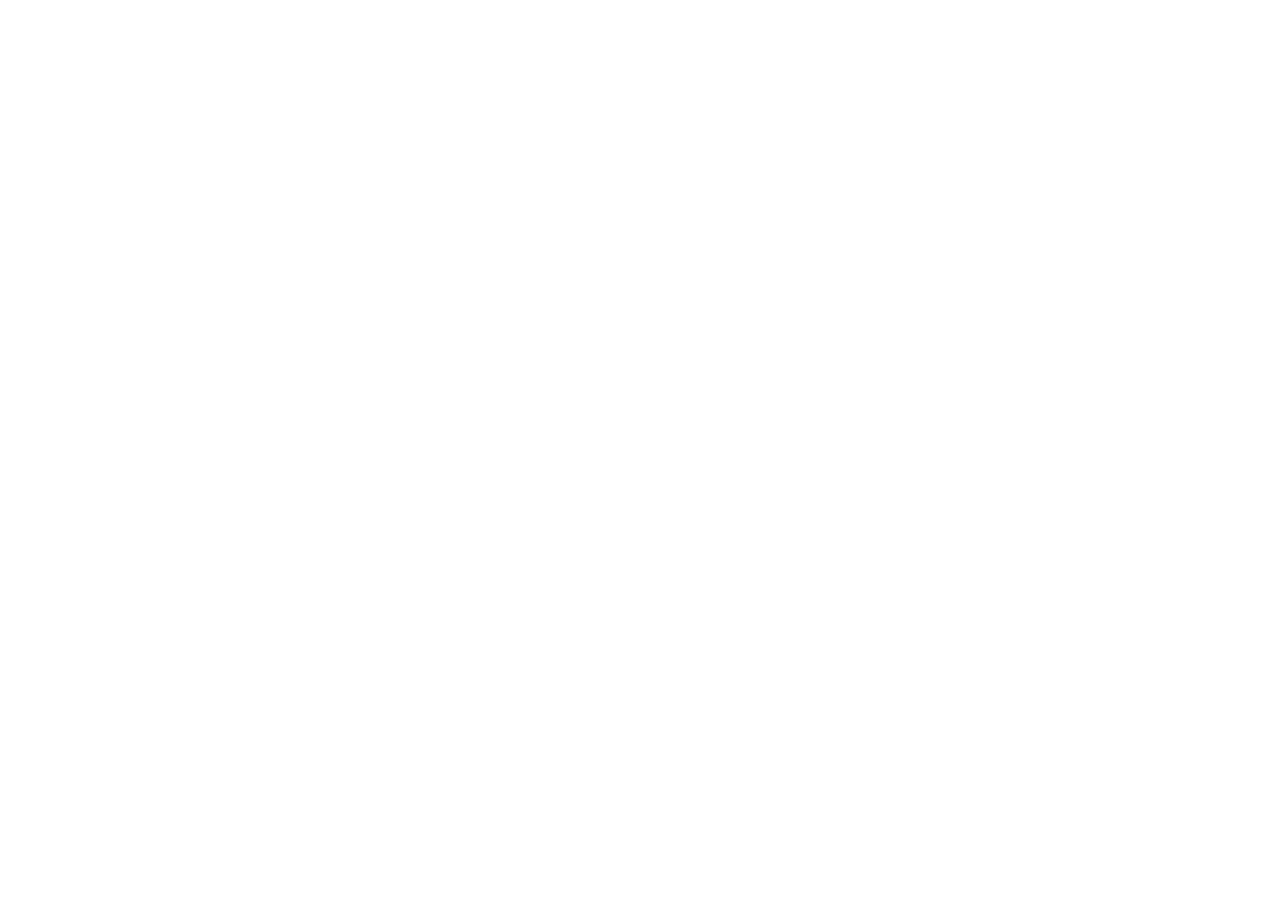
==== 1-imc/index.html @ 856f5712 "first commit, project mini js" ====
<!DOCTYPE html>
<html lang="en">
<head>
  <meta charset="UTF-8">
  <meta http-equiv="X-UA-Compatible" content="IE=edge">
  <meta name="viewport" content="width=device-width, initial-scale=1.0">
  <!-- Title -->
  <title>Calculator BMI</title>
  <!-- Icons -->
  <link rel="stylesheet" href="https://cdn.jsdelivr.net/npm/bootstrap-icons@1.9.1/font/bootstrap-icons.css">
  <!-- CSS -->
  <link rel="stylesheet" href="style.min.css">
  <!-- Script JS -->
  <script type="module" src="1-imc/assets/js/script.js"></script>
</head>
<body>
  
</body>
</html>
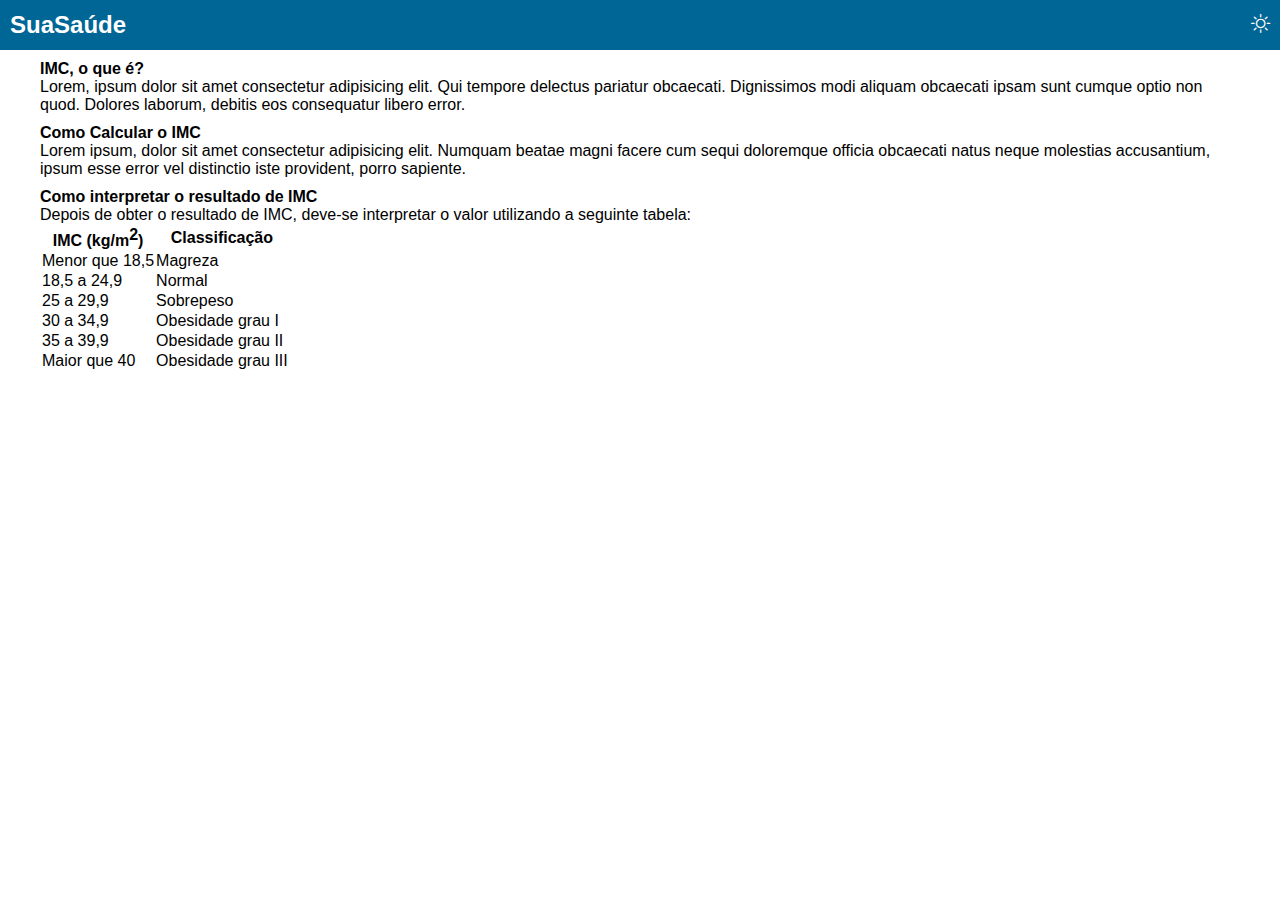
==== commit b4d349d8: "finish js and initialized css/sass" ====
--- a/1-imc/index.html
+++ b/1-imc/index.html
@@ -9,11 +9,77 @@
   <!-- Icons -->
   <link rel="stylesheet" href="https://cdn.jsdelivr.net/npm/bootstrap-icons@1.9.1/font/bootstrap-icons.css">
   <!-- CSS -->
-  <link rel="stylesheet" href="style.min.css">
+  <link rel="stylesheet" href="assets/css/style.css">
   <!-- Script JS -->
-  <script type="module" src="1-imc/assets/js/script.js"></script>
+  <script type="module" src="assets/js/changeTheme.js"></script>
 </head>
 <body>
-  
+  <!-- Inicio Navbar -->
+  <header>
+      <!-- Logo -->
+      <div class="logo-nav">
+        <h2>Sua<span>S</span>aúde</h2>
+      </div>
+      <!-- Nav-menus -->
+      <nav class="nav-menu">
+        <div class="dark-mode">
+          <input type="checkbox" name="change-theme" id="change-theme">
+          <label for="change-theme">
+            <i class="bi bi-sun"></i>
+            <i class="bi bi-moon"></i>
+          </label>
+        </div>
+      </nav>
+  </header>
+  <!-- Fim -->
+  <main>
+    <section class="imc container">
+      <div class="sobreImc container">
+        <h2>IMC, o que é?</h2>
+        <p>Lorem, ipsum dolor sit amet consectetur adipisicing elit. Qui tempore delectus pariatur obcaecati. Dignissimos modi aliquam obcaecati ipsam sunt cumque optio non quod. Dolores laborum, debitis eos consequatur libero error.</p>
+      </div>
+      <div class="comoCalc container">
+        <h2>Como Calcular o IMC</h2>
+        <p>Lorem ipsum, dolor sit amet consectetur adipisicing elit. Numquam beatae magni facere cum sequi doloremque officia obcaecati natus neque molestias accusantium, ipsum esse error vel distinctio iste provident, porro sapiente.</p>
+      </div>
+      <div class="comoInterpretar container">
+        <h2>Como interpretar o resultado de IMC</h2>
+        <p>Depois de obter o resultado de IMC, deve-se interpretar o valor utilizando a seguinte tabela:</p>
+        <table>
+          <tbody>
+            <tr>
+              <th>IMC (kg/m<sup>2</sup>)</th>
+              <th>Classificação</th>
+            </tr>
+            <tr>
+              <td>Menor que 18,5</td>
+              <td>Magreza</td>
+            </tr>
+            <tr>
+              <td>18,5 a 24,9</td>
+              <td>Normal</td>
+            </tr>
+            <tr>
+              <td>25 a 29,9</td>
+              <td>Sobrepeso</td>
+            </tr>
+            <tr>
+              <td>30 a 34,9</td>
+              <td>Obesidade grau I</td>
+            </tr>
+            <tr>
+              <td>35 a 39,9</td>
+              <td>Obesidade grau II</td>
+            </tr>
+            <tr>
+              <td>Maior que 40</td>
+              <td>Obesidade grau III</td>
+            </tr>
+
+          </tbody>
+        </table>
+      </div>
+    </section>
+  </main>
 </body>
 </html>--- a/1-imc/assets/css/style.css
+++ b/1-imc/assets/css/style.css
@@ -0,0 +1,68 @@
+/* Cores de texto */
+/* Cores backround */
+/* Effects */
+* {
+  margin: 0;
+  padding: 0;
+  box-sizing: border-box;
+  border: none;
+  outline: none;
+  list-style: none;
+  text-decoration: none;
+  font-size: 100%;
+  font-family: Arial, Helvetica, sans-serif;
+}
+
+body {
+  transition: background 0.5s;
+}
+
+.container {
+  margin: 10px 20px;
+}
+
+header {
+  display: flex;
+  align-items: center;
+  justify-content: space-between;
+  height: 50px;
+  width: 100%;
+  padding: 10px;
+  background: #006696;
+  color: #FFF;
+}
+header .logo-nav {
+  font-size: 1.5rem;
+}
+header nav .dark-mode input[type=checkbox] {
+  display: none;
+}
+header nav .dark-mode label {
+  font-size: 1.2rem;
+  cursor: pointer;
+}
+header nav .dark-mode label i.bi {
+  transition: 0.5s;
+}
+header nav .dark-mode label i.bi:hover {
+  color: #f8f401;
+}
+header nav .dark-mode label .bi-moon {
+  display: none;
+}
+
+body.dark {
+  background: #00161a;
+}
+body.dark header nav .dark-mode label .bi-sun {
+  display: none;
+}
+body.dark header nav .dark-mode label .bi-moon {
+  display: block;
+}
+
+body.dark {
+  color: #FFF;
+}
+
+/*# sourceMappingURL=style.css.map */
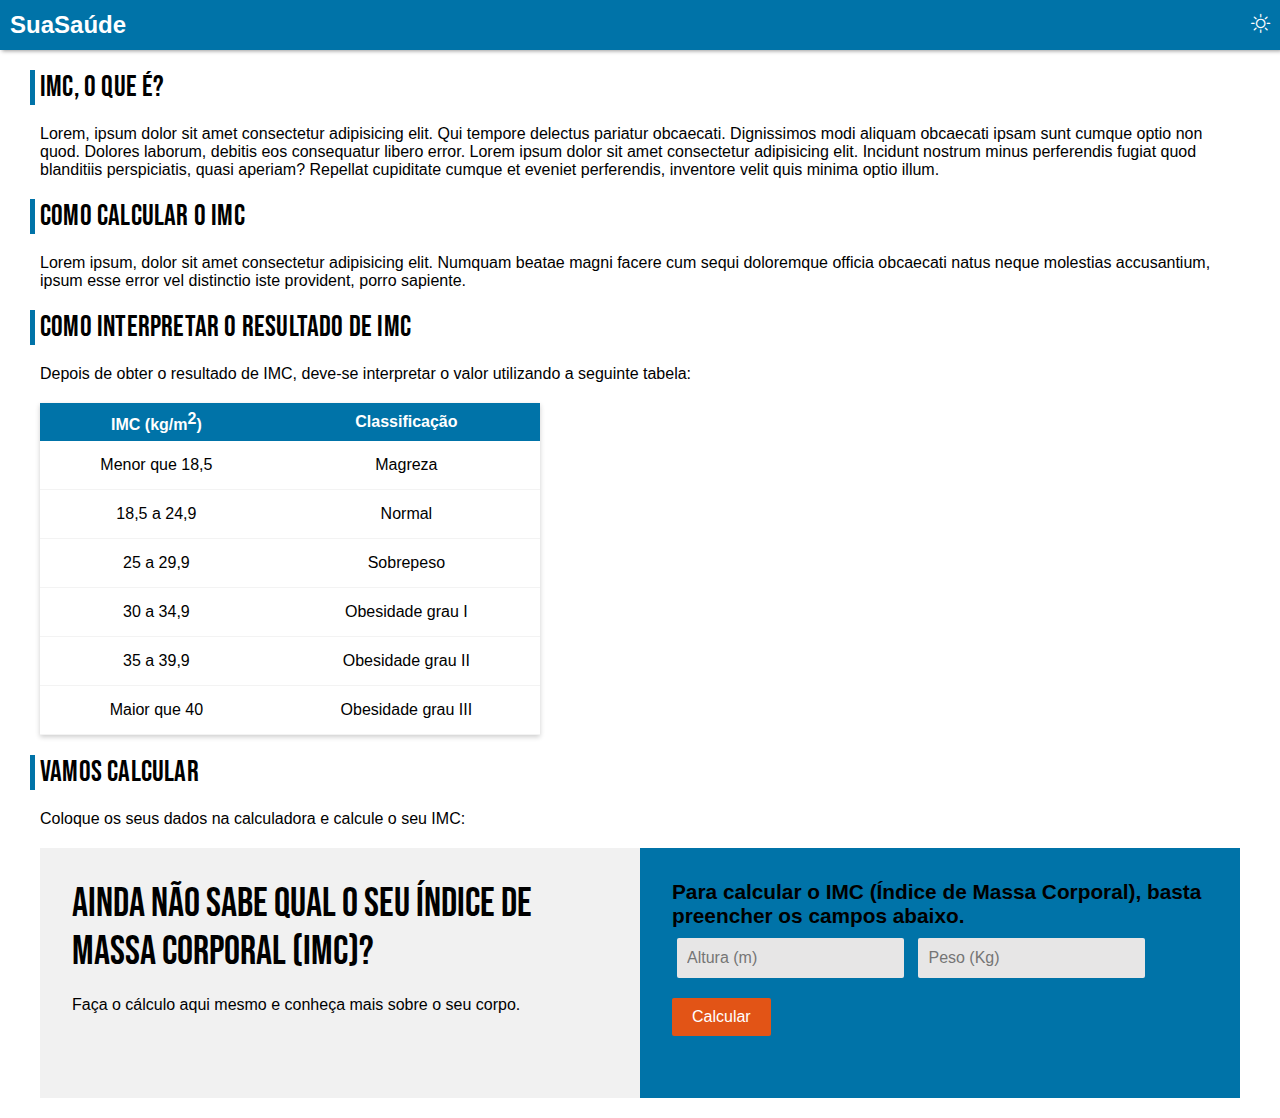
==== commit 07310c7c: "create div calc and styles" ====
--- a/1-imc/index.html
+++ b/1-imc/index.html
@@ -11,7 +11,7 @@
   <!-- CSS -->
   <link rel="stylesheet" href="assets/css/style.css">
   <!-- Script JS -->
-  <script type="module" src="assets/js/changeTheme.js"></script>
+  <script type="module" src="assets/js/imc.js"></script>
 </head>
 <body>
   <!-- Inicio Navbar -->
@@ -34,50 +34,81 @@
   <!-- Fim -->
   <main>
     <section class="imc container">
-      <div class="sobreImc container">
+      <div class="sobre container">
         <h2>IMC, o que é?</h2>
-        <p>Lorem, ipsum dolor sit amet consectetur adipisicing elit. Qui tempore delectus pariatur obcaecati. Dignissimos modi aliquam obcaecati ipsam sunt cumque optio non quod. Dolores laborum, debitis eos consequatur libero error.</p>
+        <p>Lorem, ipsum dolor sit amet consectetur adipisicing elit. Qui tempore delectus pariatur obcaecati. Dignissimos modi aliquam obcaecati ipsam sunt cumque optio non quod. Dolores laborum, debitis eos consequatur libero error. Lorem ipsum dolor sit amet consectetur adipisicing elit. Incidunt nostrum minus perferendis fugiat quod blanditiis perspiciatis, quasi aperiam? Repellat cupiditate cumque et eveniet perferendis, inventore velit quis minima optio illum.</p>
       </div>
       <div class="comoCalc container">
         <h2>Como Calcular o IMC</h2>
         <p>Lorem ipsum, dolor sit amet consectetur adipisicing elit. Numquam beatae magni facere cum sequi doloremque officia obcaecati natus neque molestias accusantium, ipsum esse error vel distinctio iste provident, porro sapiente.</p>
       </div>
-      <div class="comoInterpretar container">
+      <div class="comoInter container">
         <h2>Como interpretar o resultado de IMC</h2>
         <p>Depois de obter o resultado de IMC, deve-se interpretar o valor utilizando a seguinte tabela:</p>
-        <table>
-          <tbody>
-            <tr>
-              <th>IMC (kg/m<sup>2</sup>)</th>
-              <th>Classificação</th>
-            </tr>
-            <tr>
-              <td>Menor que 18,5</td>
-              <td>Magreza</td>
-            </tr>
-            <tr>
-              <td>18,5 a 24,9</td>
-              <td>Normal</td>
-            </tr>
-            <tr>
-              <td>25 a 29,9</td>
-              <td>Sobrepeso</td>
-            </tr>
-            <tr>
-              <td>30 a 34,9</td>
-              <td>Obesidade grau I</td>
-            </tr>
-            <tr>
-              <td>35 a 39,9</td>
-              <td>Obesidade grau II</td>
-            </tr>
-            <tr>
-              <td>Maior que 40</td>
-              <td>Obesidade grau III</td>
-            </tr>
-
-          </tbody>
-        </table>
+        <div class="table-imc">
+          <table>
+            <tbody>
+              <tr>
+                <th>IMC (kg/m<sup>2</sup>)</th>
+                <th>Classificação</th>
+              </tr>
+              <tr>
+                <td>Menor que 18,5</td>
+                <td>Magreza</td>
+              </tr>
+              <tr>
+                <td>18,5 a 24,9</td>
+                <td>Normal</td>
+              </tr>
+              <tr>
+                <td>25 a 29,9</td>
+                <td>Sobrepeso</td>
+              </tr>
+              <tr>
+                <td>30 a 34,9</td>
+                <td>Obesidade grau I</td>
+              </tr>
+              <tr>
+                <td>35 a 39,9</td>
+                <td>Obesidade grau II</td>
+              </tr>
+              <tr>
+                <td>Maior que 40</td>
+                <td>Obesidade grau III</td>
+              </tr>
+            </tbody>
+          </table>
+        </div>
+      </div>
+      <div class="calculadora container">
+        <h2>Vamos Calcular</h2>
+        <p>Coloque os seus dados na calculadora e calcule o seu IMC:</p>
+        <div class="calculadora-imc">
+          <div class="calc-texto">
+            <h3 class="hidden-calc">Ainda não sabe qual o seu Índice de Massa Corporal (IMC)?</h3>
+            <p class="hidden-calc">Faça o cálculo aqui mesmo e conheça mais sobre o seu corpo.</p>
+            <div class="calc-informacoes">
+              <p class="text-seuImc">
+                <span class="text-seuPeso"></span>
+              </p>
+              <p class="text-result"></p>
+              <div class="text-img">
+              </div>
+            </div>
+          </div>
+          <div class="calc-dados">
+            <h4>Para calcular o IMC (Índice de Massa Corporal), basta preencher os campos abaixo.</h4>
+            <form class="calc-form">
+              <label for="altura">
+                <input type="number" name="altura" id="altura" placeholder="Altura (m)" required>
+              </label>
+              <label for="peso">
+                <input type="number" name="peso" id="peso" placeholder="Peso (Kg)" required>
+              </label>
+              <button type="submit" id="buttonImc">Calcular</button>
+            </form>
+          </div>
+        </div>
       </div>
     </section>
   </main>
--- a/1-imc/assets/css/style.css
+++ b/1-imc/assets/css/style.css
@@ -1,3 +1,7 @@
+/* Fonts */
+@import url("https://fonts.googleapis.com/css2?family=Bebas+Neue&family=Montserrat&display=swap");
+/* Componentes */
+/* Fonts */
 /* Cores de texto */
 /* Cores backround */
 /* Effects */
@@ -18,7 +22,7 @@
 }
 
 .container {
-  margin: 10px 20px;
+  margin: 20px 20px;
 }
 
 header {
@@ -28,8 +32,9 @@
   height: 50px;
   width: 100%;
   padding: 10px;
-  background: #006696;
+  background: #0073a8;
   color: #FFF;
+  box-shadow: 2px 1px 4px rgba(0, 0, 0, 0.4);
 }
 header .logo-nav {
   font-size: 1.5rem;
@@ -44,25 +49,123 @@
 header nav .dark-mode label i.bi {
   transition: 0.5s;
 }
-header nav .dark-mode label i.bi:hover {
+header nav .dark-mode label i.bi.bi-moon {
+  display: none;
+}
+header nav .dark-mode label i:hover {
   color: #f8f401;
-}
-header nav .dark-mode label .bi-moon {
-  display: none;
 }
 
 body.dark {
   background: #00161a;
+  color: #FFF;
 }
-body.dark header nav .dark-mode label .bi-sun {
+body.dark header nav .dark-mode label i.bi.bi-sun {
   display: none;
 }
-body.dark header nav .dark-mode label .bi-moon {
+body.dark header nav .dark-mode label i.bi.bi-moon {
   display: block;
 }
+body.dark main section.imc .comoInter .table-imc {
+  box-shadow: 0 2px 5px rgba(255, 255, 255, 0.4);
+}
+body.dark main section.imc .comoInter .table-imc table {
+  background: #f1f1f1;
+  color: #000;
+}
+body.dark main section.imc .comoInter .table-imc table tbody tr td {
+  border-bottom: 1px solid #838383;
+}
 
-body.dark {
+body main .disabled {
+  display: none;
+}
+body main section.imc h2 {
+  position: relative;
+  font-family: "Bebas Neue";
+  letter-spacing: 0.2px;
+  font-size: 1.8rem;
+  font-weight: 400;
+}
+body main section.imc h2::after {
+  content: "";
+  position: absolute;
+  top: 0;
+  left: -10px;
+  height: 100%;
+  width: 5px;
+  background: #0073a8;
+}
+body main section.imc p {
+  font-size: 1rem;
+  margin: 20px 0;
+}
+body main section.imc .comoInter .table-imc {
+  max-width: 500px;
+  margin: 20px 0;
+  box-shadow: 0 2px 5px rgba(0, 0, 0, 0.2);
+}
+body main section.imc .comoInter .table-imc table {
+  border-radius: 5px;
+  text-align: center;
+  width: 100%;
+  border-collapse: collapse;
+}
+body main section.imc .comoInter .table-imc table tbody tr th {
+  font-weight: 700;
+  line-height: 2rem;
+  background-color: #0073a8;
   color: #FFF;
+}
+body main section.imc .comoInter .table-imc table tbody tr td {
+  border: 0;
+  border-bottom: 1px solid #f3f3f3;
+  padding: 15px 10px;
+}
+body main section.imc .calculadora .calculadora-imc {
+  display: grid;
+  grid-template-columns: repeat(auto-fit, minmax(300px, 1fr));
+  border-radius: 2px;
+  width: 100%;
+  height: 250px;
+}
+body main section.imc .calculadora .calculadora-imc .calc-texto, body main section.imc .calculadora .calculadora-imc .calc-dados {
+  padding: 2rem;
+}
+body main section.imc .calculadora .calculadora-imc .calc-texto {
+  background-color: #f1f1f1;
+}
+body main section.imc .calculadora .calculadora-imc .calc-texto h3 {
+  font-family: "Bebas Neue";
+  font-size: 2.5rem;
+  font-weight: 500;
+}
+body main section.imc .calculadora .calculadora-imc .calc-dados {
+  background-color: #0073a8;
+}
+body main section.imc .calculadora .calculadora-imc .calc-dados h4 {
+  font-size: 1.3rem;
+  line-height: 1.5rem;
+}
+body main section.imc .calculadora .calculadora-imc .calc-dados form input {
+  background-color: #e7e6e6;
+  height: 40px;
+  border-radius: 2px;
+  margin: 10px 5px;
+  padding: 0 10px;
+}
+body main section.imc .calculadora .calculadora-imc .calc-dados form button {
+  display: block;
+  cursor: pointer;
+  border-radius: 2px;
+  padding: 10px 20px;
+  color: #FFF;
+  background-color: #E25416;
+  margin: 10px 0;
+  transition: 0.4s;
+}
+body main section.imc .calculadora .calculadora-imc .calc-dados form button:hover {
+  background-color: #cf4b12;
 }
 
 /*# sourceMappingURL=style.css.map */
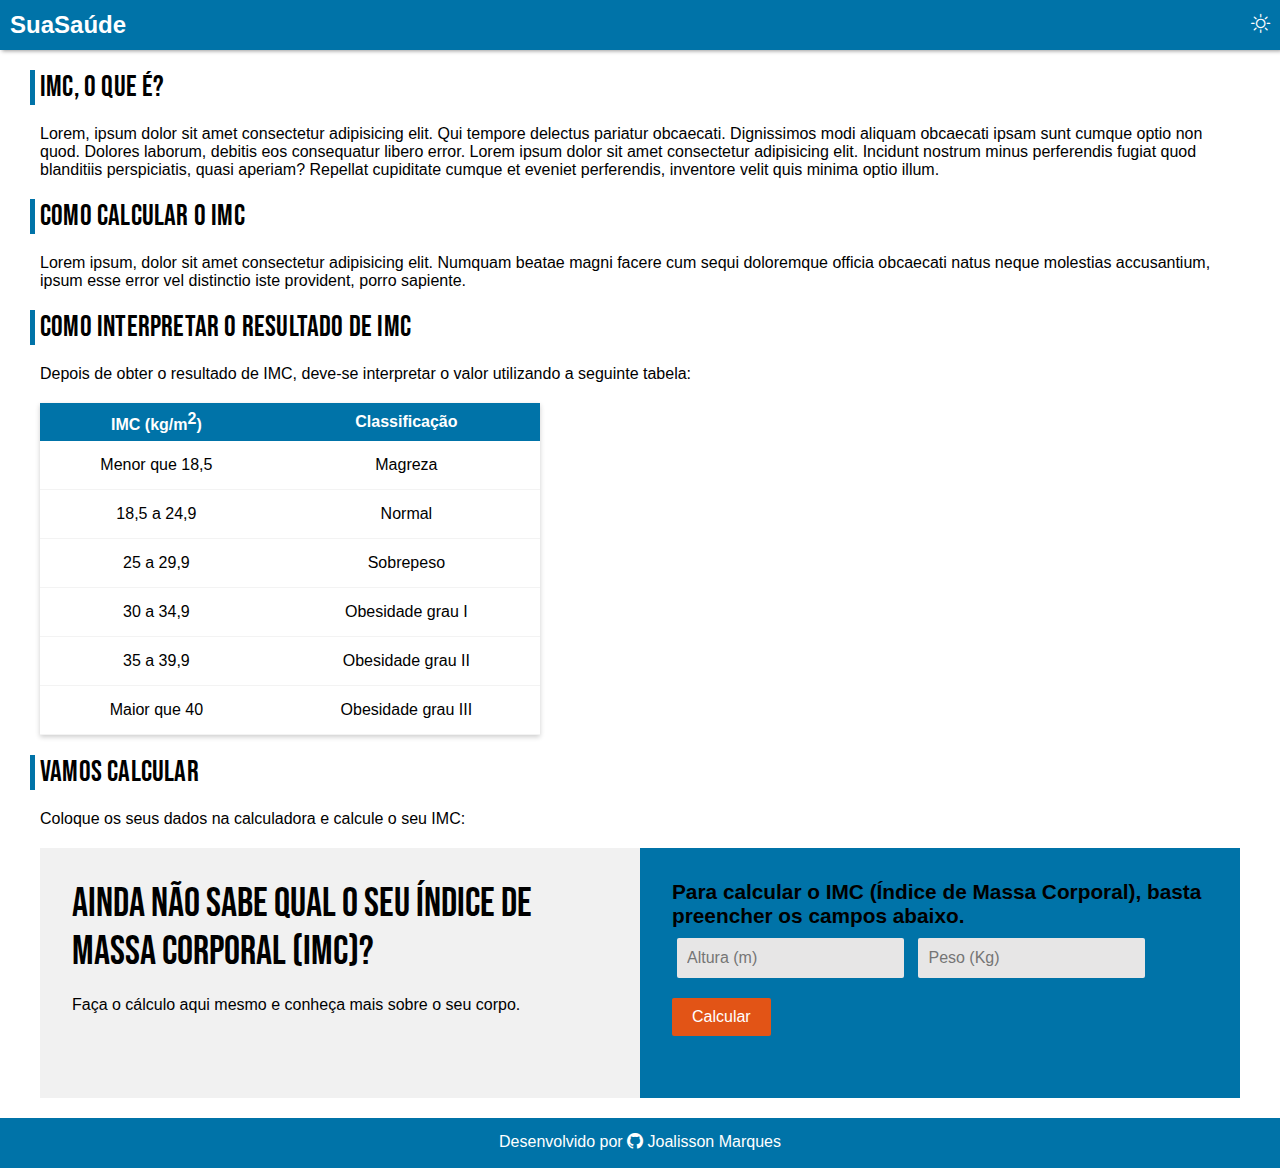
==== commit f11bd772: "organizar posicoes main" ====
--- a/1-imc/index.html
+++ b/1-imc/index.html
@@ -11,7 +11,7 @@
   <!-- CSS -->
   <link rel="stylesheet" href="assets/css/style.css">
   <!-- Script JS -->
-  <script type="module" src="assets/js/imc.js"></script>
+  <script type="module" src="assets/js/script.js" defer></script>
 </head>
 <body>
   <!-- Inicio Navbar -->
@@ -35,11 +35,11 @@
   <main>
     <section class="imc container">
       <div class="sobre container">
-        <h2>IMC, o que é?</h2>
+        <h2 class="h2-style">IMC, o que é?</h2>
         <p>Lorem, ipsum dolor sit amet consectetur adipisicing elit. Qui tempore delectus pariatur obcaecati. Dignissimos modi aliquam obcaecati ipsam sunt cumque optio non quod. Dolores laborum, debitis eos consequatur libero error. Lorem ipsum dolor sit amet consectetur adipisicing elit. Incidunt nostrum minus perferendis fugiat quod blanditiis perspiciatis, quasi aperiam? Repellat cupiditate cumque et eveniet perferendis, inventore velit quis minima optio illum.</p>
       </div>
       <div class="comoCalc container">
-        <h2>Como Calcular o IMC</h2>
+        <h2 class="h2-style">Como Calcular o IMC</h2>
         <p>Lorem ipsum, dolor sit amet consectetur adipisicing elit. Numquam beatae magni facere cum sequi doloremque officia obcaecati natus neque molestias accusantium, ipsum esse error vel distinctio iste provident, porro sapiente.</p>
       </div>
       <div class="comoInter container">
@@ -84,33 +84,24 @@
         <h2>Vamos Calcular</h2>
         <p>Coloque os seus dados na calculadora e calcule o seu IMC:</p>
         <div class="calculadora-imc">
-          <div class="calc-texto">
-            <h3 class="hidden-calc">Ainda não sabe qual o seu Índice de Massa Corporal (IMC)?</h3>
-            <p class="hidden-calc">Faça o cálculo aqui mesmo e conheça mais sobre o seu corpo.</p>
-            <div class="calc-informacoes">
-              <p class="text-seuImc">
-                <span class="text-seuPeso"></span>
-              </p>
-              <p class="text-result"></p>
-              <div class="text-img">
-              </div>
-            </div>
+          <div id="calc-texto" class="calc-texto">
+            <h3 id="text-resul" class="text-resul">Ainda não sabe qual o seu Índice de Massa Corporal (IMC)?</h3>
+            <p id="text-p-resul" class="text-p-resul">Faça o cálculo aqui mesmo e conheça mais sobre o seu corpo.</p>
           </div>
           <div class="calc-dados">
             <h4>Para calcular o IMC (Índice de Massa Corporal), basta preencher os campos abaixo.</h4>
-            <form class="calc-form">
-              <label for="altura">
+            <div class="form">
                 <input type="number" name="altura" id="altura" placeholder="Altura (m)" required>
-              </label>
-              <label for="peso">
                 <input type="number" name="peso" id="peso" placeholder="Peso (Kg)" required>
-              </label>
-              <button type="submit" id="buttonImc">Calcular</button>
-            </form>
+              <button id="buttonImc">Calcular</button>
+            </div>
           </div>
         </div>
       </div>
     </section>
+    <footer>
+      <p>Desenvolvido por <a href="https://github.com/joalissonmarques" target="_blank"><i class="bi bi-github"></i> Joalisson Marques</a></p>
+    </footer>
   </main>
 </body>
 </html>--- a/1-imc/assets/css/style.css
+++ b/1-imc/assets/css/style.css
@@ -77,9 +77,6 @@
   border-bottom: 1px solid #838383;
 }
 
-body main .disabled {
-  display: none;
-}
 body main section.imc h2 {
   position: relative;
   font-family: "Bebas Neue";
@@ -124,7 +121,7 @@
 }
 body main section.imc .calculadora .calculadora-imc {
   display: grid;
-  grid-template-columns: repeat(auto-fit, minmax(300px, 1fr));
+  grid-template-columns: repeat(auto-fit, minmax(250px, 1fr));
   border-radius: 2px;
   width: 100%;
   height: 250px;
@@ -133,6 +130,7 @@
   padding: 2rem;
 }
 body main section.imc .calculadora .calculadora-imc .calc-texto {
+  position: relative;
   background-color: #f1f1f1;
 }
 body main section.imc .calculadora .calculadora-imc .calc-texto h3 {
@@ -140,6 +138,14 @@
   font-size: 2.5rem;
   font-weight: 500;
 }
+body main section.imc .calculadora .calculadora-imc .calc-texto .calc-result-imagem {
+  position: absolute;
+  top: 15%;
+  right: 10%;
+}
+body main section.imc .calculadora .calculadora-imc .calc-texto .calc-result-imagem #imagem {
+  height: 90px;
+}
 body main section.imc .calculadora .calculadora-imc .calc-dados {
   background-color: #0073a8;
 }
@@ -147,14 +153,14 @@
   font-size: 1.3rem;
   line-height: 1.5rem;
 }
-body main section.imc .calculadora .calculadora-imc .calc-dados form input {
+body main section.imc .calculadora .calculadora-imc .calc-dados .form input {
   background-color: #e7e6e6;
   height: 40px;
   border-radius: 2px;
   margin: 10px 5px;
   padding: 0 10px;
 }
-body main section.imc .calculadora .calculadora-imc .calc-dados form button {
+body main section.imc .calculadora .calculadora-imc .calc-dados .form button {
   display: block;
   cursor: pointer;
   border-radius: 2px;
@@ -164,8 +170,37 @@
   margin: 10px 0;
   transition: 0.4s;
 }
-body main section.imc .calculadora .calculadora-imc .calc-dados form button:hover {
+body main section.imc .calculadora .calculadora-imc .calc-dados .form button:hover {
   background-color: #cf4b12;
 }
+body main footer {
+  height: 50px;
+  text-align: center;
+  background-color: #0073a8;
+}
+body main footer p {
+  color: #FFF;
+  padding: 15px 0;
+}
+body main footer a {
+  transition: 0.3s;
+  color: currentColor;
+  cursor: pointer;
+}
+body main footer a:hover {
+  color: #b3b3b3;
+}
+
+@media screen and (max-width: 360px) {
+  body main section.imc .calculadora .calculadora-imc .calc-texto .calc-result-imagem {
+    display: flex;
+    justify-content: center;
+    position: static;
+  }
+  body main section.imc .calculadora .calculadora-imc .calc-dados .form {
+    display: flex;
+    flex-direction: column;
+  }
+}
 
 /*# sourceMappingURL=style.css.map */
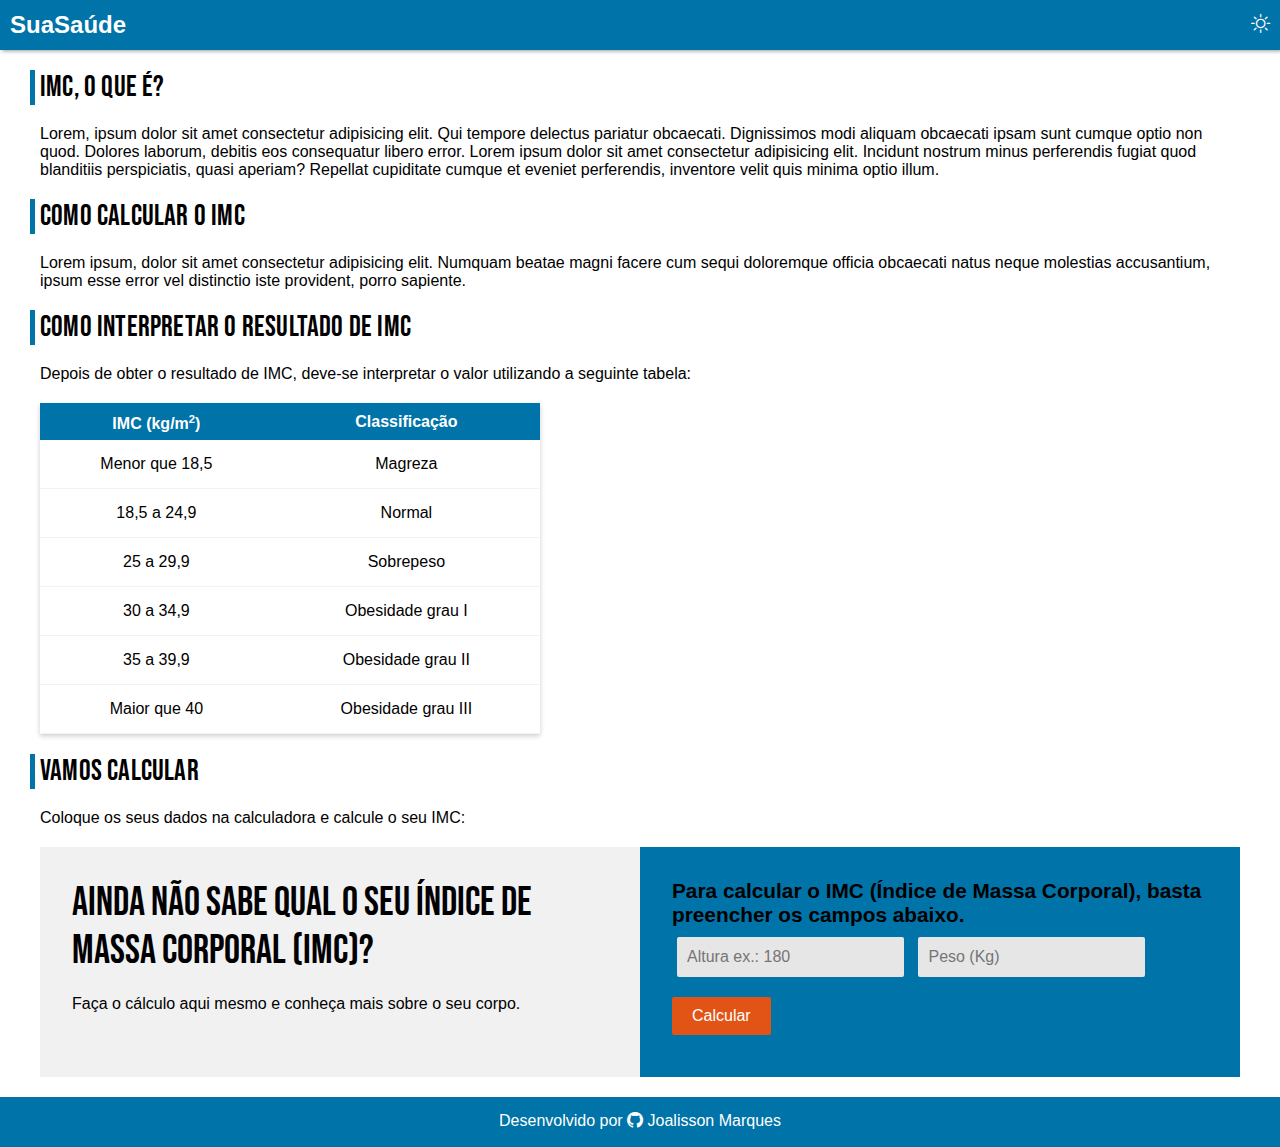
==== commit ef94889f: "finalizado os tratamentos de replace" ====
--- a/1-imc/index.html
+++ b/1-imc/index.html
@@ -91,8 +91,8 @@
           <div class="calc-dados">
             <h4>Para calcular o IMC (Índice de Massa Corporal), basta preencher os campos abaixo.</h4>
             <div class="form">
-                <input type="number" name="altura" id="altura" placeholder="Altura (m)" required>
-                <input type="number" name="peso" id="peso" placeholder="Peso (Kg)" required>
+                <input type="number" name="altura" id="altura" placeholder="Altura ex.: 180" maxlength="4">
+                <input type="number" name="peso" id="peso" placeholder="Peso (Kg)" >
               <button id="buttonImc">Calcular</button>
             </div>
           </div>
--- a/1-imc/assets/css/style.css
+++ b/1-imc/assets/css/style.css
@@ -57,7 +57,7 @@
 }
 
 body.dark {
-  background: #00161a;
+  background: #012a31;
   color: #FFF;
 }
 body.dark header nav .dark-mode label i.bi.bi-sun {
@@ -65,6 +65,10 @@
 }
 body.dark header nav .dark-mode label i.bi.bi-moon {
   display: block;
+}
+body.dark main section.imc .calculadora .calculadora-imc .calc-texto {
+  background-color: #012a31;
+  box-shadow: 0px 1px 5px rgba(255, 255, 255, 0.4);
 }
 body.dark main section.imc .comoInter .table-imc {
   box-shadow: 0 2px 5px rgba(255, 255, 255, 0.4);
@@ -114,6 +118,9 @@
   background-color: #0073a8;
   color: #FFF;
 }
+body main section.imc .comoInter .table-imc table tbody tr th sup {
+  font-size: 0.7rem;
+}
 body main section.imc .comoInter .table-imc table tbody tr td {
   border: 0;
   border-bottom: 1px solid #f3f3f3;
@@ -124,13 +131,11 @@
   grid-template-columns: repeat(auto-fit, minmax(250px, 1fr));
   border-radius: 2px;
   width: 100%;
-  height: 250px;
 }
 body main section.imc .calculadora .calculadora-imc .calc-texto, body main section.imc .calculadora .calculadora-imc .calc-dados {
   padding: 2rem;
 }
 body main section.imc .calculadora .calculadora-imc .calc-texto {
-  position: relative;
   background-color: #f1f1f1;
 }
 body main section.imc .calculadora .calculadora-imc .calc-texto h3 {
@@ -138,12 +143,11 @@
   font-size: 2.5rem;
   font-weight: 500;
 }
-body main section.imc .calculadora .calculadora-imc .calc-texto .calc-result-imagem {
-  position: absolute;
-  top: 15%;
-  right: 10%;
-}
-body main section.imc .calculadora .calculadora-imc .calc-texto .calc-result-imagem #imagem {
+body main section.imc .calculadora .calculadora-imc .calc-texto .calc-result-t .d-flex-resul {
+  display: flex;
+  justify-content: space-between;
+}
+body main section.imc .calculadora .calculadora-imc .calc-texto .calc-result-t .d-flex-resul #imagem {
   height: 90px;
 }
 body main section.imc .calculadora .calculadora-imc .calc-dados {
@@ -191,11 +195,11 @@
   color: #b3b3b3;
 }
 
-@media screen and (max-width: 360px) {
-  body main section.imc .calculadora .calculadora-imc .calc-texto .calc-result-imagem {
-    display: flex;
-    justify-content: center;
-    position: static;
+@media screen and (max-width: 400px) {
+  body main section.imc .calculadora .calculadora-imc .calc-texto .calc-result-t .d-flex-resul {
+    flex-direction: column;
+    align-items: center;
+    gap: 20px;
   }
   body main section.imc .calculadora .calculadora-imc .calc-dados .form {
     display: flex;
